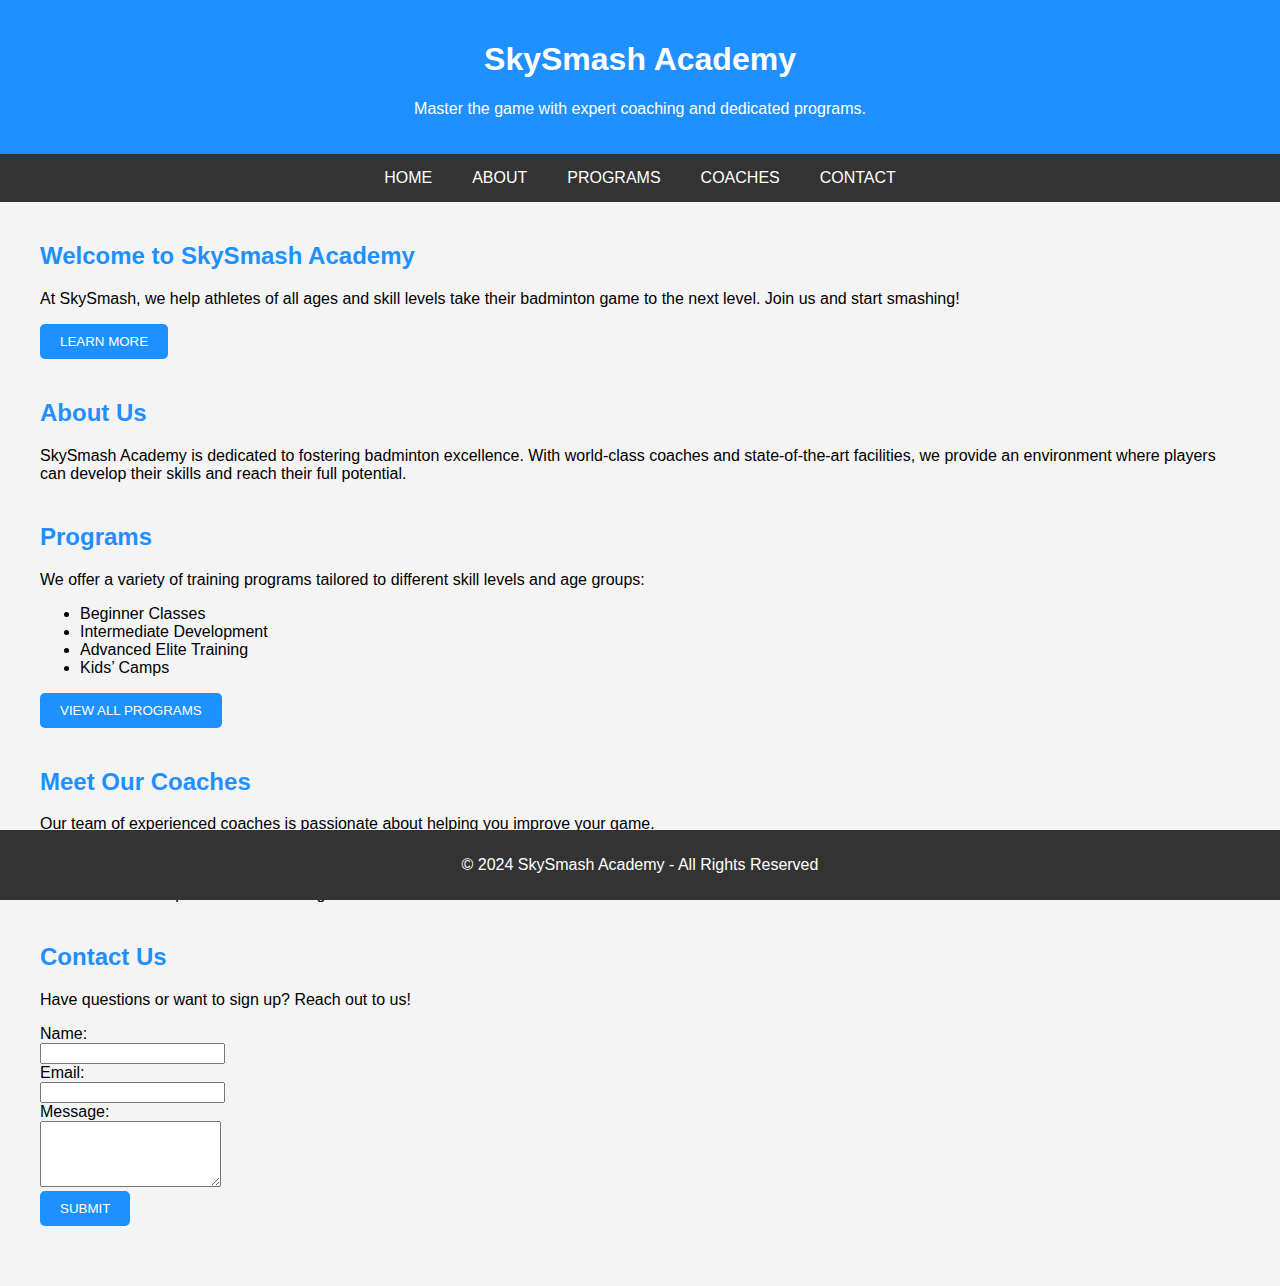
==== index.html @ 6e6d4541 "Create index.html" ====
<!DOCTYPE html>
<html lang="en">
<head>
    <meta charset="UTF-8">
    <meta name="viewport" content="width=device-width, initial-scale=1.0">
    <title>SkySmash Academy</title>
    <style>
        body {
            font-family: Arial, sans-serif;
            margin: 0;
            padding: 0;
            background-color: #f4f4f4;
        }
        header {
            background-color: #1e90ff;
            color: white;
            padding: 20px;
            text-align: center;
        }
        nav {
            display: flex;
            justify-content: center;
            background-color: #333;
        }
        nav a {
            color: white;
            padding: 15px 20px;
            text-decoration: none;
            text-transform: uppercase;
        }
        nav a:hover {
            background-color: #575757;
        }
        .container {
            padding: 20px;
            max-width: 1200px;
            margin: auto;
        }
        .section {
            margin-bottom: 40px;
        }
        .section h2 {
            color: #1e90ff;
        }
        footer {
            background-color: #333;
            color: white;
            text-align: center;
            padding: 10px 0;
            position: fixed;
            bottom: 0;
            width: 100%;
        }
        .button {
            background-color: #1e90ff;
            color: white;
            padding: 10px 20px;
            border: none;
            border-radius: 5px;
            cursor: pointer;
            text-transform: uppercase;
        }
        .button:hover {
            background-color: #155d99;
        }
    </style>
</head>
<body>

    <header>
        <h1>SkySmash Academy</h1>
        <p>Master the game with expert coaching and dedicated programs.</p>
    </header>

    <nav>
        <a href="#home">Home</a>
        <a href="#about">About</a>
        <a href="#programs">Programs</a>
        <a href="#coaches">Coaches</a>
        <a href="#contact">Contact</a>
    </nav>

    <div class="container">

        <div id="home" class="section">
            <h2>Welcome to SkySmash Academy</h2>
            <p>At SkySmash, we help athletes of all ages and skill levels take their badminton game to the next level. Join us and start smashing!</p>
            <button class="button">Learn More</button>
        </div>

        <div id="about" class="section">
            <h2>About Us</h2>
            <p>SkySmash Academy is dedicated to fostering badminton excellence. With world-class coaches and state-of-the-art facilities, we provide an environment where players can develop their skills and reach their full potential.</p>
        </div>

        <div id="programs" class="section">
            <h2>Programs</h2>
            <p>We offer a variety of training programs tailored to different skill levels and age groups:</p>
            <ul>
                <li>Beginner Classes</li>
                <li>Intermediate Development</li>
                <li>Advanced Elite Training</li>
                <li>Kids’ Camps</li>
            </ul>
            <button class="button">View All Programs</button>
        </div>

        <div id="coaches" class="section">
            <h2>Meet Our Coaches</h2>
            <p>Our team of experienced coaches is passionate about helping you improve your game.</p>
            <ul>
                <li>Coach A - Former National Champion</li>
                <li>Coach B - 15+ Years Coaching Experience</li>
                <li>Coach C - Expert in Youth Training</li>
            </ul>
        </div>

        <div id="contact" class="section">
            <h2>Contact Us</h2>
            <p>Have questions or want to sign up? Reach out to us!</p>
            <form>
                <label for="name">Name:</label><br>
                <input type="text" id="name" name="name" required><br>
                <label for="email">Email:</label><br>
                <input type="email" id="email" name="email" required><br>
                <label for="message">Message:</label><br>
                <textarea id="message" name="message" rows="4" required></textarea><br>
                <button type="submit" class="button">Submit</button>
            </form>
        </div>

    </div>

    <footer>
        <p>&copy; 2024 SkySmash Academy - All Rights Reserved</p>
    </footer>

</body>
</html>
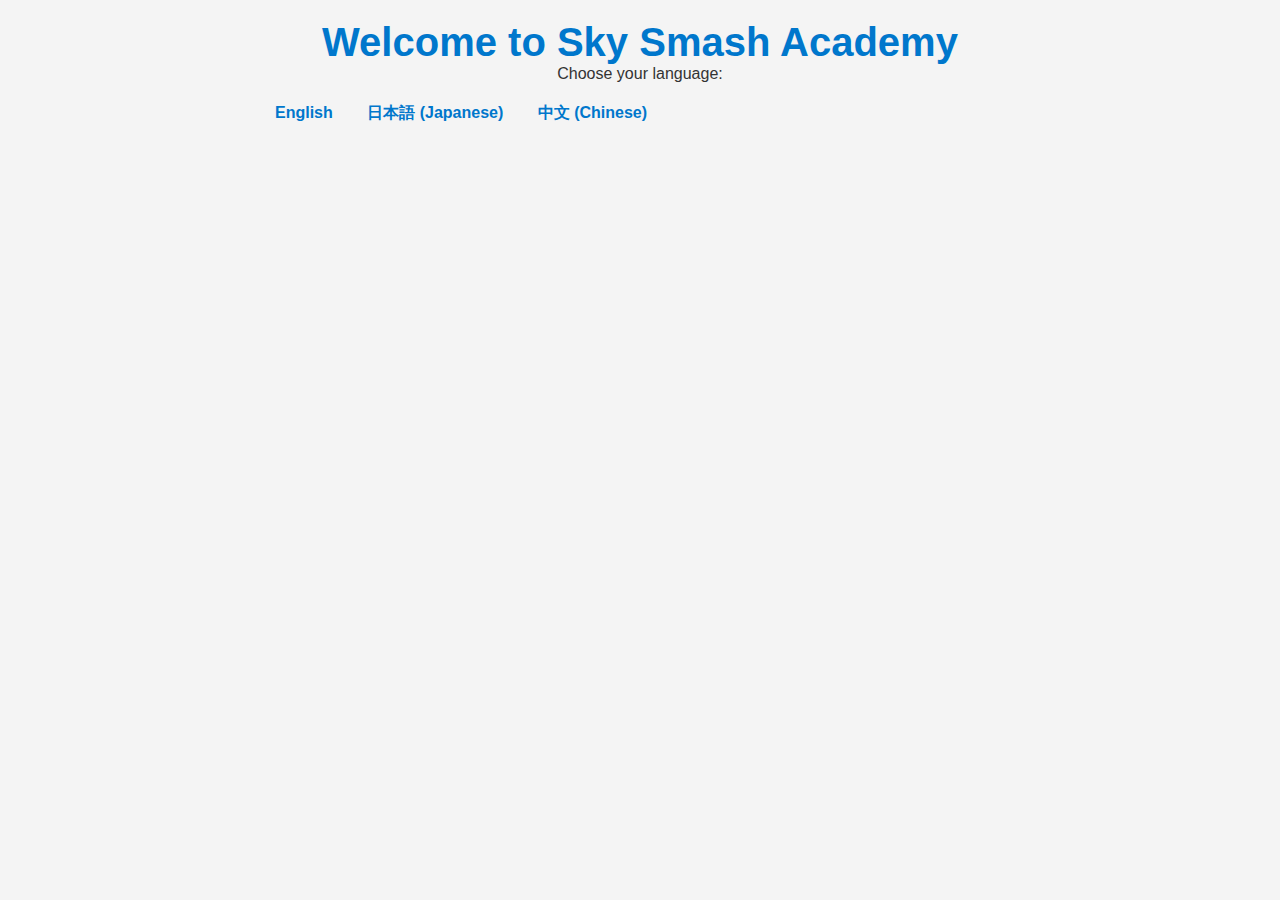
==== commit 23d50d46: "multiple language" ====
--- a/index.html
+++ b/index.html
@@ -3,137 +3,23 @@
 <head>
     <meta charset="UTF-8">
     <meta name="viewport" content="width=device-width, initial-scale=1.0">
-    <title>SkySmash Academy</title>
-    <style>
-        body {
-            font-family: Arial, sans-serif;
-            margin: 0;
-            padding: 0;
-            background-color: #f4f4f4;
-        }
-        header {
-            background-color: #1e90ff;
-            color: white;
-            padding: 20px;
-            text-align: center;
-        }
-        nav {
-            display: flex;
-            justify-content: center;
-            background-color: #333;
-        }
-        nav a {
-            color: white;
-            padding: 15px 20px;
-            text-decoration: none;
-            text-transform: uppercase;
-        }
-        nav a:hover {
-            background-color: #575757;
-        }
-        .container {
-            padding: 20px;
-            max-width: 1200px;
-            margin: auto;
-        }
-        .section {
-            margin-bottom: 40px;
-        }
-        .section h2 {
-            color: #1e90ff;
-        }
-        footer {
-            background-color: #333;
-            color: white;
-            text-align: center;
-            padding: 10px 0;
-            position: fixed;
-            bottom: 0;
-            width: 100%;
-        }
-        .button {
-            background-color: #1e90ff;
-            color: white;
-            padding: 10px 20px;
-            border: none;
-            border-radius: 5px;
-            cursor: pointer;
-            text-transform: uppercase;
-        }
-        .button:hover {
-            background-color: #155d99;
-        }
-    </style>
+    <title>Sky Smash Academy</title>
+    <link rel="stylesheet" href="styles.css">
 </head>
 <body>
 
-    <header>
-        <h1>SkySmash Academy</h1>
-        <p>Master the game with expert coaching and dedicated programs.</p>
-    </header>
-
-    <nav>
-        <a href="#home">Home</a>
-        <a href="#about">About</a>
-        <a href="#programs">Programs</a>
-        <a href="#coaches">Coaches</a>
-        <a href="#contact">Contact</a>
-    </nav>
-
     <div class="container">
-
-        <div id="home" class="section">
-            <h2>Welcome to SkySmash Academy</h2>
-            <p>At SkySmash, we help athletes of all ages and skill levels take their badminton game to the next level. Join us and start smashing!</p>
-            <button class="button">Learn More</button>
-        </div>
-
-        <div id="about" class="section">
-            <h2>About Us</h2>
-            <p>SkySmash Academy is dedicated to fostering badminton excellence. With world-class coaches and state-of-the-art facilities, we provide an environment where players can develop their skills and reach their full potential.</p>
-        </div>
-
-        <div id="programs" class="section">
-            <h2>Programs</h2>
-            <p>We offer a variety of training programs tailored to different skill levels and age groups:</p>
-            <ul>
-                <li>Beginner Classes</li>
-                <li>Intermediate Development</li>
-                <li>Advanced Elite Training</li>
-                <li>Kids’ Camps</li>
-            </ul>
-            <button class="button">View All Programs</button>
-        </div>
-
-        <div id="coaches" class="section">
-            <h2>Meet Our Coaches</h2>
-            <p>Our team of experienced coaches is passionate about helping you improve your game.</p>
-            <ul>
-                <li>Coach A - Former National Champion</li>
-                <li>Coach B - 15+ Years Coaching Experience</li>
-                <li>Coach C - Expert in Youth Training</li>
-            </ul>
-        </div>
-
-        <div id="contact" class="section">
-            <h2>Contact Us</h2>
-            <p>Have questions or want to sign up? Reach out to us!</p>
-            <form>
-                <label for="name">Name:</label><br>
-                <input type="text" id="name" name="name" required><br>
-                <label for="email">Email:</label><br>
-                <input type="email" id="email" name="email" required><br>
-                <label for="message">Message:</label><br>
-                <textarea id="message" name="message" rows="4" required></textarea><br>
-                <button type="submit" class="button">Submit</button>
-            </form>
-        </div>
-
+        <header>
+            <h1>Welcome to Sky Smash Academy</h1>
+            <p>Choose your language:</p>
+        </header>
+        
+        <nav class="language-nav">
+            <a href="en/index.html">English</a>
+            <a href="jp/index.html">日本語 (Japanese)</a>
+            <a href="cn/index.html">中文 (Chinese)</a>
+        </nav>
     </div>
 
-    <footer>
-        <p>&copy; 2024 SkySmash Academy - All Rights Reserved</p>
-    </footer>
-
 </body>
-</html>
+</html>--- a/styles.css
+++ b/styles.css
@@ -0,0 +1,93 @@
+/* styles.css */
+
+* {
+    box-sizing: border-box;
+    margin: 0;
+    padding: 0;
+    font-family: Arial, sans-serif;
+}
+
+body {
+    background-color: #f4f4f4;
+    color: #333;
+}
+
+.container {
+    max-width: 800px;
+    margin: 0 auto;
+    padding: 20px;
+}
+
+header {
+    text-align: center;
+    margin-bottom: 20px;
+}
+
+header h1 {
+    font-size: 2.5em;
+    color: #0077cc;
+}
+
+nav {
+    margin-top: 10px;
+}
+
+nav a {
+    color: #0077cc;
+    margin: 0 15px;
+    text-decoration: none;
+    font-weight: bold;
+}
+
+.section {
+    margin-bottom: 40px;
+    padding: 20px;
+    background-color: #fff;
+    border-radius: 8px;
+    box-shadow: 0px 0px 10px rgba(0, 0, 0, 0.1);
+}
+
+.section h2 {
+    color: #0077cc;
+    margin-bottom: 10px;
+}
+
+form label {
+    display: block;
+    margin: 10px 0 5px;
+}
+
+form input, form textarea {
+    width: 100%;
+    padding: 8px;
+    margin-bottom: 10px;
+    border: 1px solid #ccc;
+    border-radius: 4px;
+}
+
+.button {
+    display: inline-block;
+    padding: 10px 20px;
+    background-color: #0077cc;
+    color: #fff;
+    border: none;
+    border-radius: 4px;
+    cursor: pointer;
+    font-size: 1em;
+}
+
+.button:hover {
+    background-color: #005fa3;
+}
+
+footer {
+    text-align: center;
+    margin-top: 20px;
+    font-size: 0.9em;
+    color: #666;
+}
+
+footer a {
+    color: #0077cc;
+    text-decoration: none;
+}
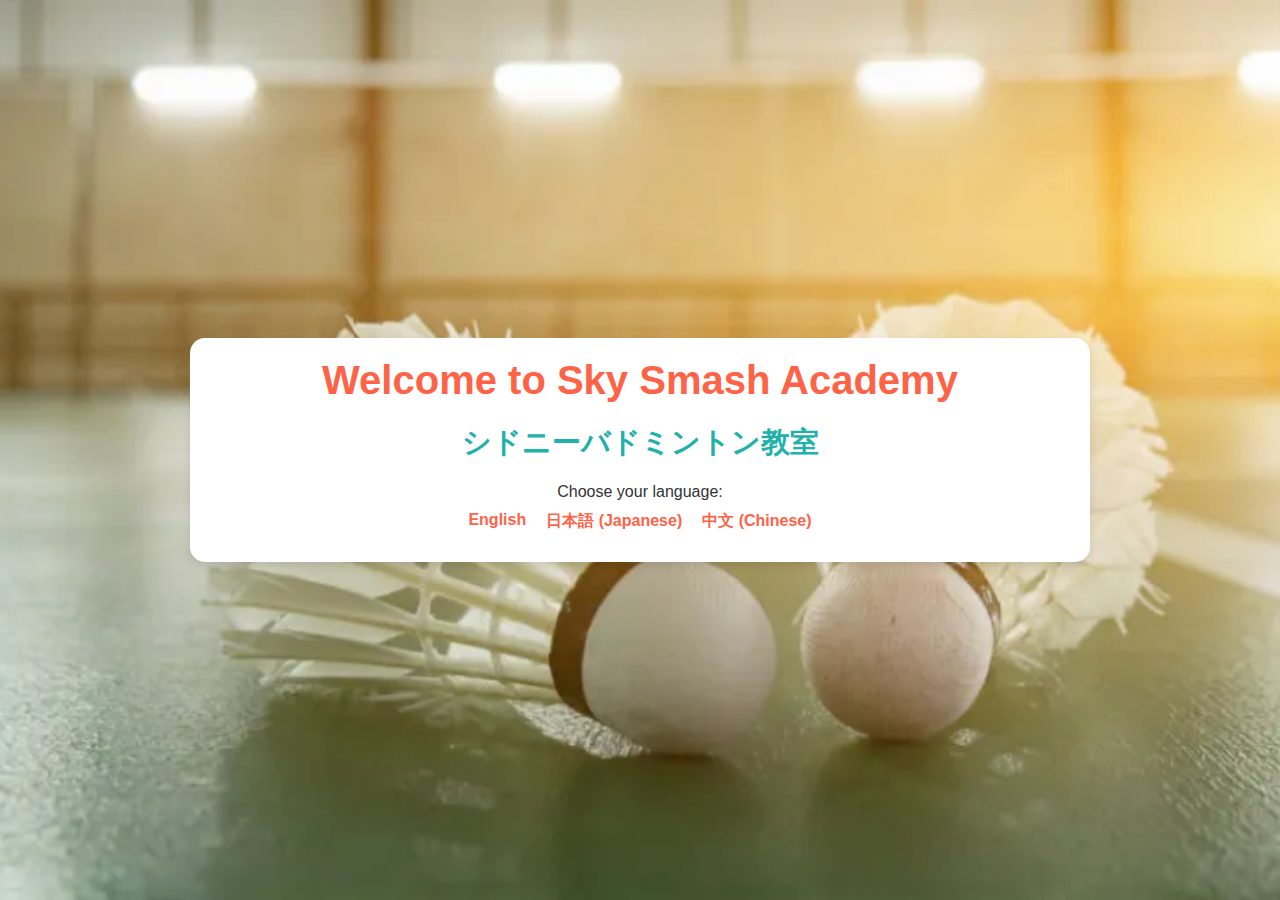
==== commit c9d20e9b: "added japanese titles for the homepage" ====
--- a/index.html
+++ b/index.html
@@ -10,7 +10,8 @@
 
     <div class="container">
         <header>
-            <h1>Welcome to Sky Smash Academy</h1>
+            <h1>Welcome to Sky Smash Academy  </h1>               
+            <h2> シドニーバドミントン教室</h2>
             <p>Choose your language:</p>
         </header>
         
--- a/styles.css
+++ b/styles.css
@@ -1,93 +1,144 @@
-/* styles.css */
-
+/* Reset styles */
 * {
     box-sizing: border-box;
     margin: 0;
     padding: 0;
-    font-family: Arial, sans-serif;
+    font-family: 'Comic Sans MS', Arial, sans-serif;
 }
 
+/* Body styling */
 body {
-    background-color: #f4f4f4;
+    background: url("images/shuttlecock.webp") no-repeat center center fixed;
+    background-size: cover; /* Makes the image cover the entire viewport */
+    background-color: #E8F6F3;
+    color: #333;
+    display: flex;
+    justify-content: center;
+    align-items: center;
+    min-height: 100vh;
+}
+
+/* Container styling */
+.container {
+    width: 90%;
+    max-width: 900px;
+    background: #fff;
+    padding: 20px;
+    border-radius: 15px;
+    box-shadow: 0 4px 10px rgba(0, 0, 0, 0.1);
+    animation: fadeIn 2s;
+}
+
+/* Header */
+header {
+    text-align: center;
+    animation: bounceIn 1.5s;
+}
+
+h1 {
+    color: #FF6347;
+    font-size: 2.5em;
+}
+
+.language-nav {
+    display: flex;
+    justify-content: center;
+    margin: 10px 0;
+}
+
+.language-nav a {
+    margin: 0 10px;
+    text-decoration: none;
+    color: #FF6347;
+    font-weight: bold;
+}
+
+.language-nav a:hover {
+    text-decoration: underline;
+}
+
+
+/* Section titles */
+h2 {
+    color: #20B2AA;
+    font-size: 1.8em;
+    margin: 20px 0;
+}
+
+/* Pricing section */
+.pricing ul {
+    list-style-type: none;
+    padding-left: 0;
+}
+
+.pricing li {
+    background-color: #FFF8DC;
+    margin: 10px 0;
+    padding: 10px;
+    border-radius: 10px;
+    font-size: 1.2em;
+    animation: fadeInLeft 1s ease-out;
+}
+
+.level {
+    font-weight: bold;
+}
+
+.price {
+    font-weight: bold;
+    color: #228B22;
+}
+
+/* Gallery */
+.gallery {
+    text-align: center;
+}
+
+.gallery-images {
+    display: flex;
+    justify-content: center;
+    flex-wrap: wrap;
+    gap: 10px;
+}
+
+.gallery-images img {
+    width: 100%;
+    max-width: 200px;
+    border-radius: 15px;
+    transition: transform 0.3s;
+}
+
+.gallery-images img:hover {
+    transform: scale(1.1);
+}
+
+/* Contact section */
+.contact ul {
+    list-style-type: none;
+}
+
+.contact ul li span {
+    font-weight: bold;
     color: #333;
 }
 
-.container {
-    max-width: 800px;
-    margin: 0 auto;
-    padding: 20px;
+/* Animations */
+@keyframes fadeIn {
+    from { opacity: 0; }
+    to { opacity: 1; }
 }
 
-header {
-    text-align: center;
-    margin-bottom: 20px;
+@keyframes bounceIn {
+    0% { transform: scale(0.8); opacity: 0; }
+    50% { transform: scale(1.2); opacity: 1; }
+    100% { transform: scale(1); }
 }
 
-header h1 {
-    font-size: 2.5em;
-    color: #0077cc;
+@keyframes fadeInLeft {
+    from { opacity: 0; transform: translateX(-20px); }
+    to { opacity: 1; transform: translateX(0); }
 }
 
-nav {
-    margin-top: 10px;
+.animated-img {
+    animation: fadeIn 1.5s;
 }
-
-nav a {
-    color: #0077cc;
-    margin: 0 15px;
-    text-decoration: none;
-    font-weight: bold;
-}
-
-.section {
-    margin-bottom: 40px;
-    padding: 20px;
-    background-color: #fff;
-    border-radius: 8px;
-    box-shadow: 0px 0px 10px rgba(0, 0, 0, 0.1);
-}
-
-.section h2 {
-    color: #0077cc;
-    margin-bottom: 10px;
-}
-
-form label {
-    display: block;
-    margin: 10px 0 5px;
-}
-
-form input, form textarea {
-    width: 100%;
-    padding: 8px;
-    margin-bottom: 10px;
-    border: 1px solid #ccc;
-    border-radius: 4px;
-}
-
-.button {
-    display: inline-block;
-    padding: 10px 20px;
-    background-color: #0077cc;
-    color: #fff;
-    border: none;
-    border-radius: 4px;
-    cursor: pointer;
-    font-size: 1em;
-}
-
-.button:hover {
-    background-color: #005fa3;
-}
-
-footer {
-    text-align: center;
-    margin-top: 20px;
-    font-size: 0.9em;
-    color: #666;
-}
-
-footer a {
-    color: #0077cc;
-    text-decoration: none;
-}
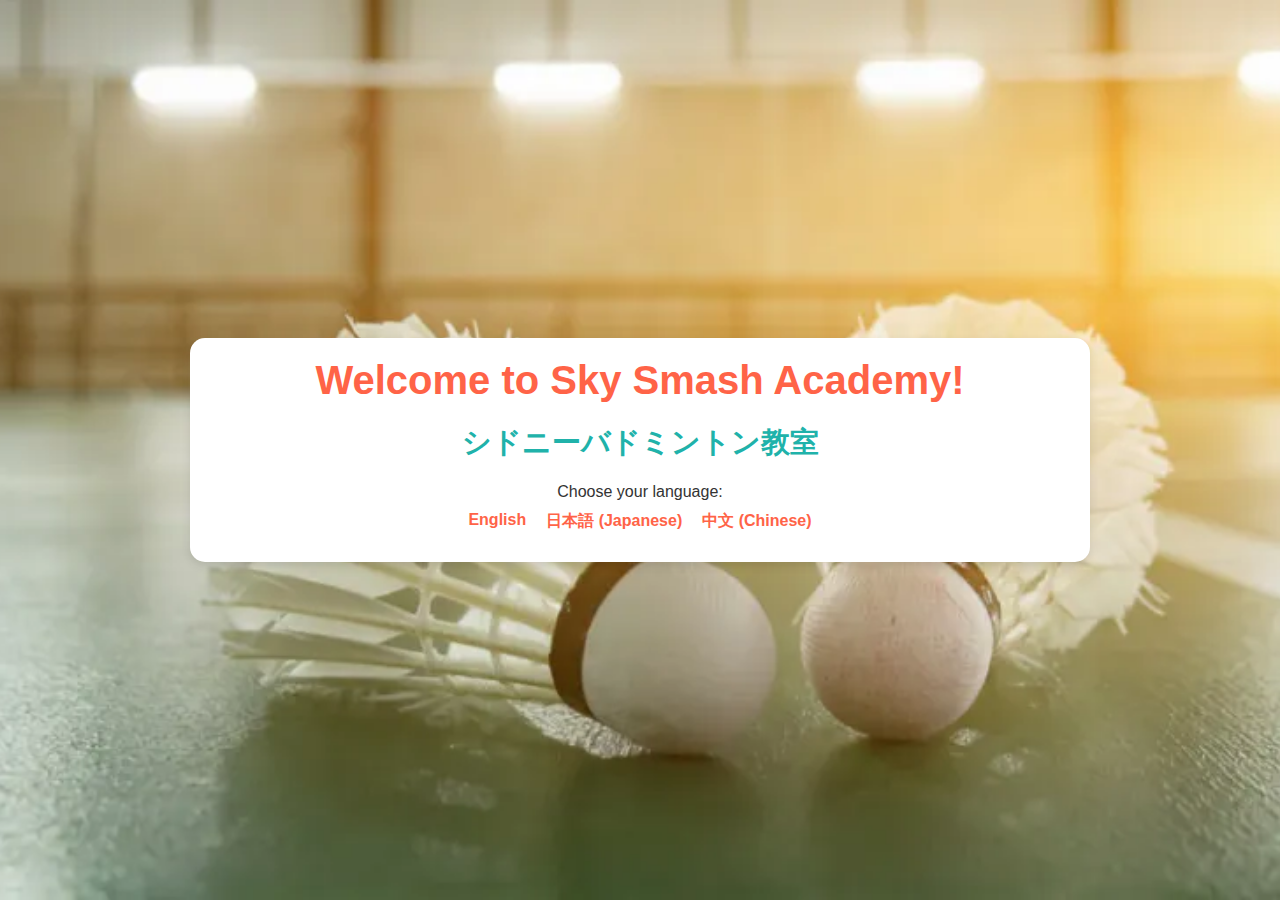
==== commit 1ad423e3: "added exclaimation" ====
--- a/index.html
+++ b/index.html
@@ -10,7 +10,7 @@
 
     <div class="container">
         <header>
-            <h1>Welcome to Sky Smash Academy  </h1>               
+            <h1>Welcome to Sky Smash Academy! </h1>               
             <h2> シドニーバドミントン教室</h2>
             <p>Choose your language:</p>
         </header>
